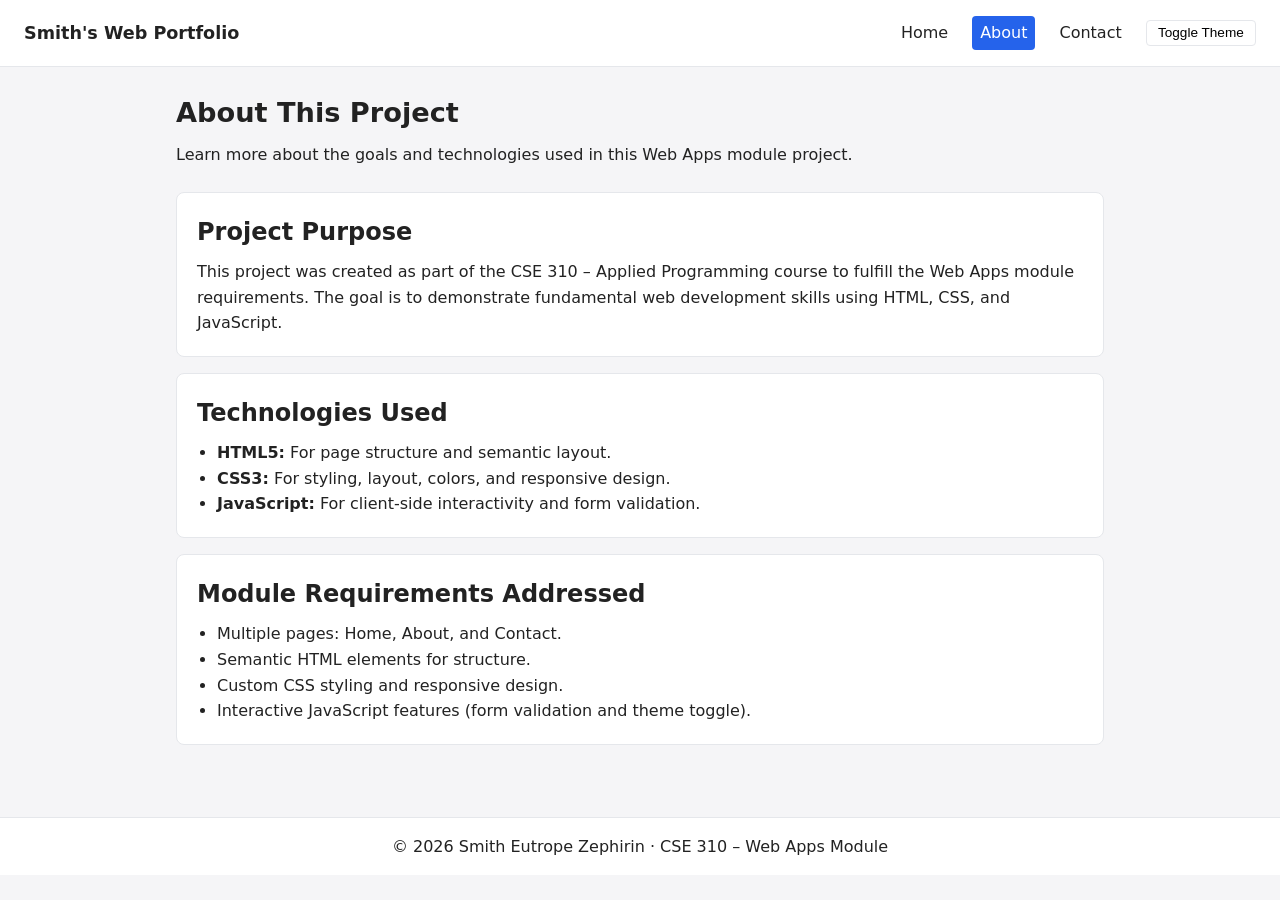
==== about.html @ 3a56010f "Initial commit - Web Apps Module Project" ====
<!DOCTYPE html>
<html lang="en">
<head>
  <meta charset="UTF-8">
  <title>Smith's Web Portfolio - About</title>
  <meta name="viewport" content="width=device-width, initial-scale=1.0">
  <link rel="stylesheet" href="styles.css">
  <script defer src="script.js"></script>
</head>
<body>
  <header>
    <div class="logo">Smith's Web Portfolio</div>
    <nav>
      <a href="index.html">Home</a>
      <a href="about.html" class="active">About</a>
      <a href="contact.html">Contact</a>
      <button id="themeToggle" class="theme-toggle">Toggle Theme</button>
    </nav>
  </header>

  <main>
    <section class="page-header">
      <h1>About This Project</h1>
      <p>Learn more about the goals and technologies used in this Web Apps module project.</p>
    </section>

    <section class="content-section">
      <h2>Project Purpose</h2>
      <p>
        This project was created as part of the CSE 310 – Applied Programming course
        to fulfill the Web Apps module requirements. The goal is to demonstrate
        fundamental web development skills using HTML, CSS, and JavaScript.
      </p>
    </section>

    <section class="content-section">
      <h2>Technologies Used</h2>
      <ul>
        <li><strong>HTML5:</strong> For page structure and semantic layout.</li>
        <li><strong>CSS3:</strong> For styling, layout, colors, and responsive design.</li>
        <li><strong>JavaScript:</strong> For client-side interactivity and form validation.</li>
      </ul>
    </section>

    <section class="content-section">
      <h2>Module Requirements Addressed</h2>
      <ul>
        <li>Multiple pages: Home, About, and Contact.</li>
        <li>Semantic HTML elements for structure.</li>
        <li>Custom CSS styling and responsive design.</li>
        <li>Interactive JavaScript features (form validation and theme toggle).</li>
      </ul>
    </section>
  </main>

  <footer>
    <p>&copy; 2026 Smith Eutrope Zephirin · CSE 310 – Web Apps Module</p>
  </footer>
</body>
</html>
---- styles.css ----
:root {
  --bg-color: #f5f5f7;
  --text-color: #222;
  --accent-color: #2563eb;
  --accent-dark: #1d4ed8;
  --card-bg: #ffffff;
  --border-color: #e5e7eb;
}

body.dark-theme {
  --bg-color: #0f172a;
  --text-color: #e5e7eb;
  --accent-color: #38bdf8;
  --accent-dark: #0ea5e9;
  --card-bg: #1e293b;
  --border-color: #334155;
}

* {
  box-sizing: border-box;
  margin: 0;
  padding: 0;
}

body {
  font-family: system-ui, -apple-system, BlinkMacSystemFont, "Segoe UI", sans-serif;
  background-color: var(--bg-color);
  color: var(--text-color);
  line-height: 1.6;
}

header {
  display: flex;
  justify-content: space-between;
  align-items: center;
  padding: 1rem 1.5rem;
  background-color: var(--card-bg);
  border-bottom: 1px solid var(--border-color);
  position: sticky;
  top: 0;
  z-index: 10;
}

.logo {
  font-weight: 700;
  font-size: 1.1rem;
}

nav {
  display: flex;
  align-items: center;
  gap: 1rem;
}

nav a {
  text-decoration: none;
  color: var(--text-color);
  padding: 0.25rem 0.5rem;
  border-radius: 4px;
}

nav a.active {
  background-color: var(--accent-color);
  color: #fff;
}

.theme-toggle {
  padding: 0.3rem 0.7rem;
  border-radius: 4px;
  border: 1px solid var(--border-color);
  background-color: var(--card-bg);
  cursor: pointer;
  font-size: 0.85rem;
}

main {
  max-width: 960px;
  margin: 1.5rem auto;
  padding: 0 1rem 2rem;
}

.hero {
  background-color: var(--card-bg);
  padding: 2rem;
  border-radius: 8px;
  box-shadow: 0 1px 3px rgba(15, 23, 42, 0.08);
  margin-bottom: 2rem;
}

.hero h1 {
  font-size: 2rem;
  margin-bottom: 0.75rem;
}

.hero p {
  margin-bottom: 1.25rem;
}

.btn-primary {
  display: inline-block;
  background-color: var(--accent-color);
  color: #fff;
  padding: 0.6rem 1.2rem;
  border-radius: 999px;
  text-decoration: none;
  border: none;
  cursor: pointer;
  font-weight: 600;
}

.btn-primary:hover {
  background-color: var(--accent-dark);
}

.features {
  margin-top: 1rem;
}

.features h2 {
  margin-bottom: 1rem;
}

.feature-grid {
  display: grid;
  grid-template-columns: repeat(2, minmax(0, 1fr));
  gap: 1rem;
}

.feature-card {
  background-color: var(--card-bg);
  padding: 1rem;
  border-radius: 8px;
  border: 1px solid var(--border-color);
}

.page-header {
  margin-bottom: 1.5rem;
}

.page-header h1 {
  font-size: 1.7rem;
  margin-bottom: 0.5rem;
}

.content-section {
  background-color: var(--card-bg);
  padding: 1.25rem;
  border-radius: 8px;
  border: 1px solid var(--border-color);
  margin-bottom: 1rem;
}

.content-section h2 {
  margin-bottom: 0.5rem;
}

.content-section ul {
  margin-left: 1.25rem;
}

.contact-form {
  display: flex;
  flex-direction: column;
  gap: 1rem;
}

.form-group {
  display: flex;
  flex-direction: column;
  gap: 0.25rem;
}

label {
  font-weight: 600;
}

input,
textarea {
  padding: 0.5rem;
  border-radius: 4px;
  border: 1px solid var(--border-color);
  font: inherit;
  background-color: var(--bg-color);
  color: var(--text-color);
}

input:focus,
textarea:focus {
  outline: 2px solid var(--accent-color);
  outline-offset: 1px;
}

.required {
  color: #dc2626;
  margin-left: 0.15rem;
}

.error-message {
  color: #dc2626;
  font-size: 0.8rem;
  min-height: 1rem;
}

.success-message {
  color: #16a34a;
  font-size: 0.9rem;
  min-height: 1rem;
}

footer {
  text-align: center;
  padding: 1rem;
  border-top: 1px solid var(--border-color);
  background-color: var(--card-bg);
}

/* Responsive layout */
@media (max-width: 700px) {
  header {
    flex-direction: column;
    align-items: flex-start;
    gap: 0.5rem;
  }

  nav {
    flex-wrap: wrap;
    gap: 0.5rem;
  }

  .feature-grid {
    grid-template-columns: 1fr;
  }

  .hero {
    padding: 1.5rem;
  }
}
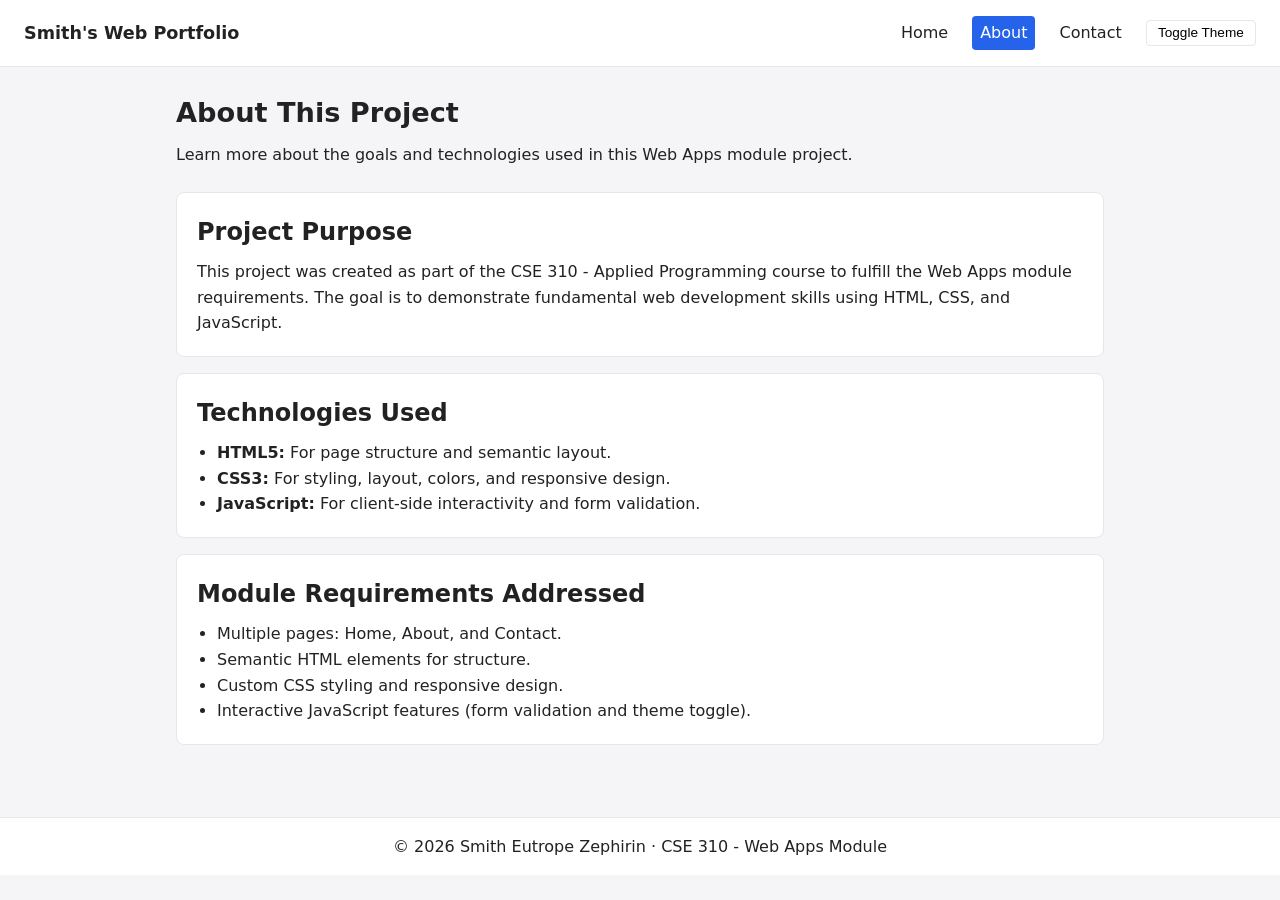
==== commit 566f1f0d: "Initial commit" ====
--- a/about.html
+++ b/about.html
@@ -27,7 +27,7 @@
     <section class="content-section">
       <h2>Project Purpose</h2>
       <p>
-        This project was created as part of the CSE 310 – Applied Programming course
+        This project was created as part of the CSE 310 - Applied Programming course
         to fulfill the Web Apps module requirements. The goal is to demonstrate
         fundamental web development skills using HTML, CSS, and JavaScript.
       </p>
@@ -54,7 +54,7 @@
   </main>
 
   <footer>
-    <p>&copy; 2026 Smith Eutrope Zephirin · CSE 310 – Web Apps Module</p>
+    <p>&copy; 2026 Smith Eutrope Zephirin · CSE 310 - Web Apps Module</p>
   </footer>
 </body>
 </html>
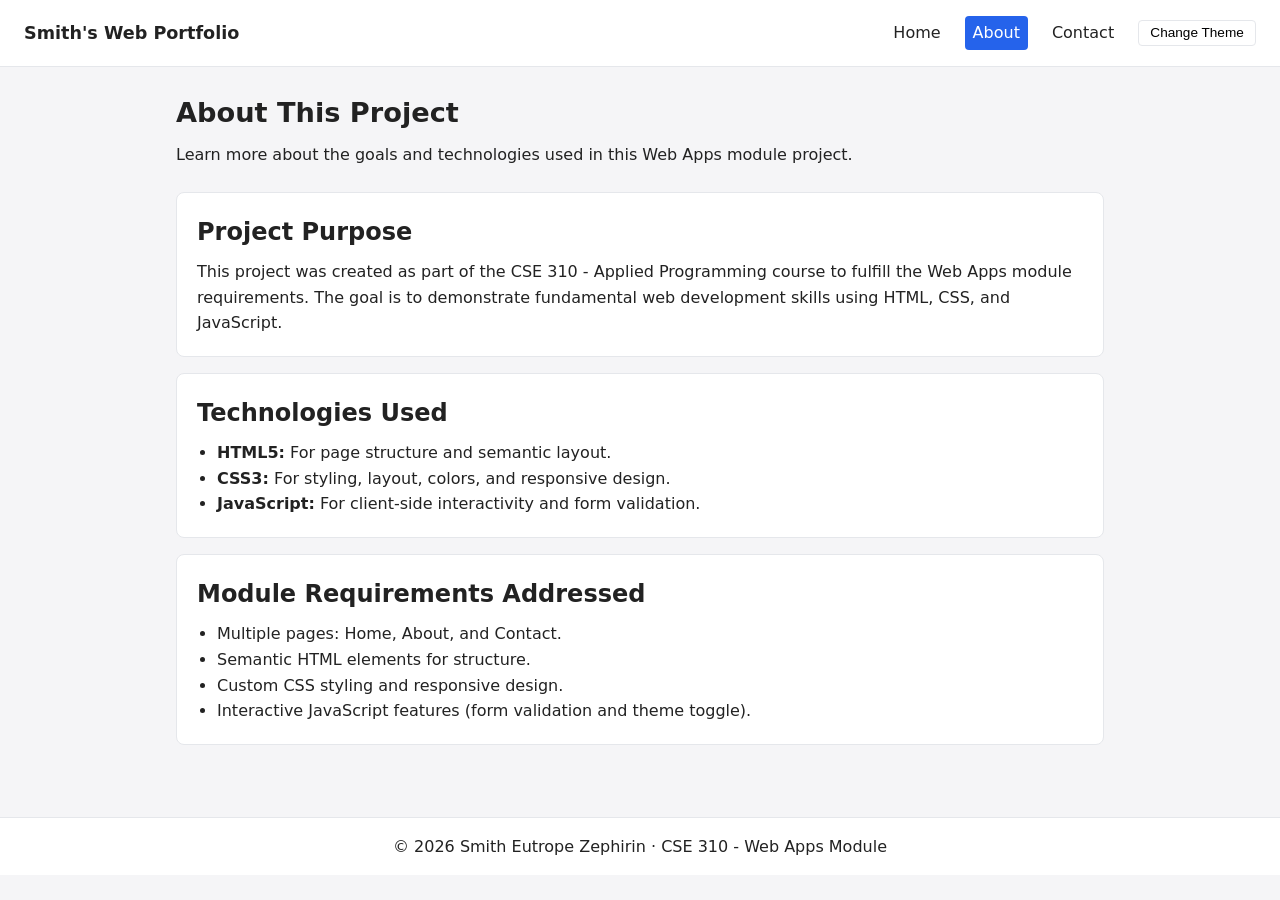
==== commit 21aa2463: "Initial commit" ====
--- a/about.html
+++ b/about.html
@@ -14,7 +14,7 @@
       <a href="index.html">Home</a>
       <a href="about.html" class="active">About</a>
       <a href="contact.html">Contact</a>
-      <button id="themeToggle" class="theme-toggle">Toggle Theme</button>
+      <button id="themeToggle" class="theme-toggle">Change Theme</button>
     </nav>
   </header>
 
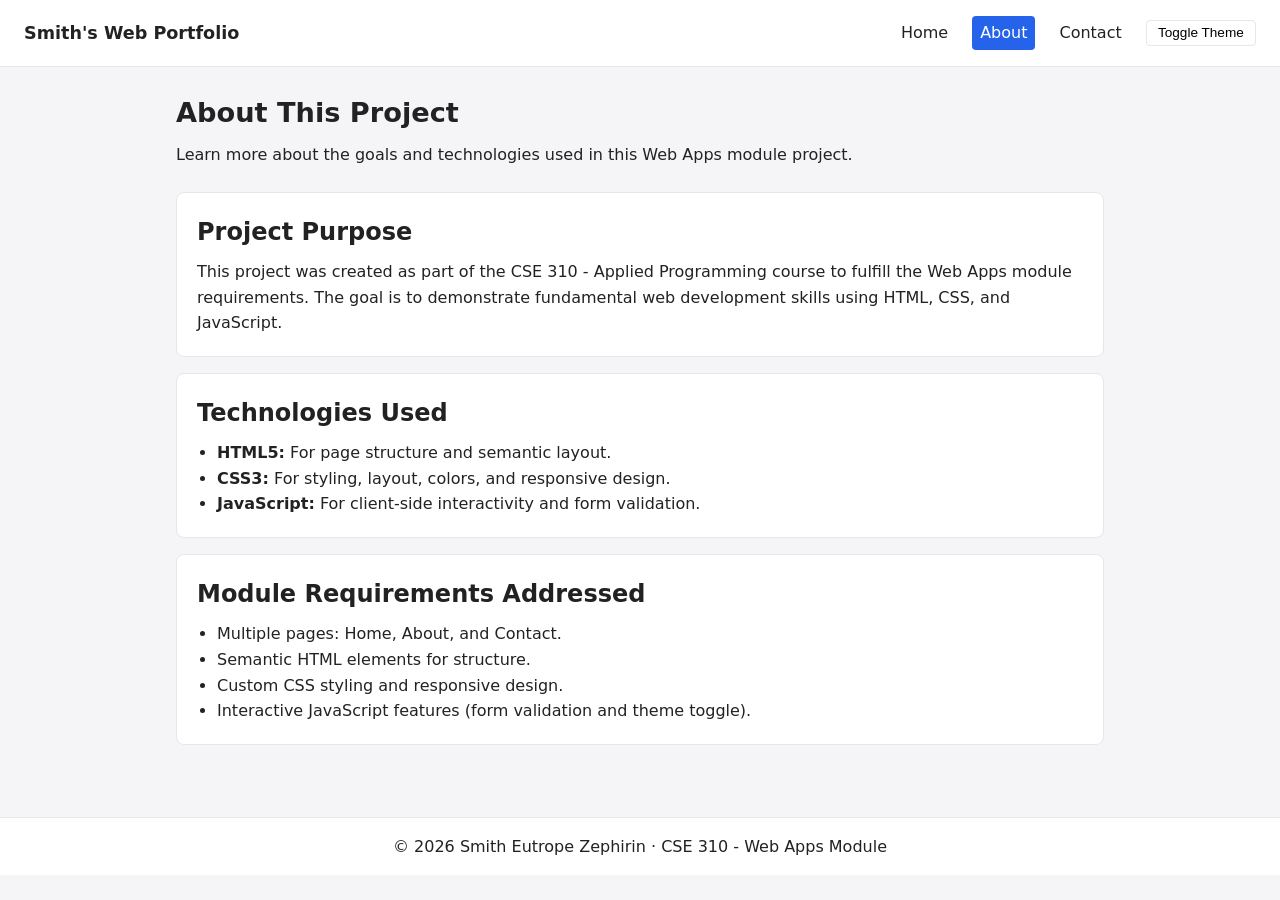
==== commit 47dfd9d6: "Initial commit" ====
--- a/about.html
+++ b/about.html
@@ -14,7 +14,7 @@
       <a href="index.html">Home</a>
       <a href="about.html" class="active">About</a>
       <a href="contact.html">Contact</a>
-      <button id="themeToggle" class="theme-toggle">Change Theme</button>
+      <button id="themeToggle" class="theme-toggle">Toggle Theme</button>
     </nav>
   </header>
 
